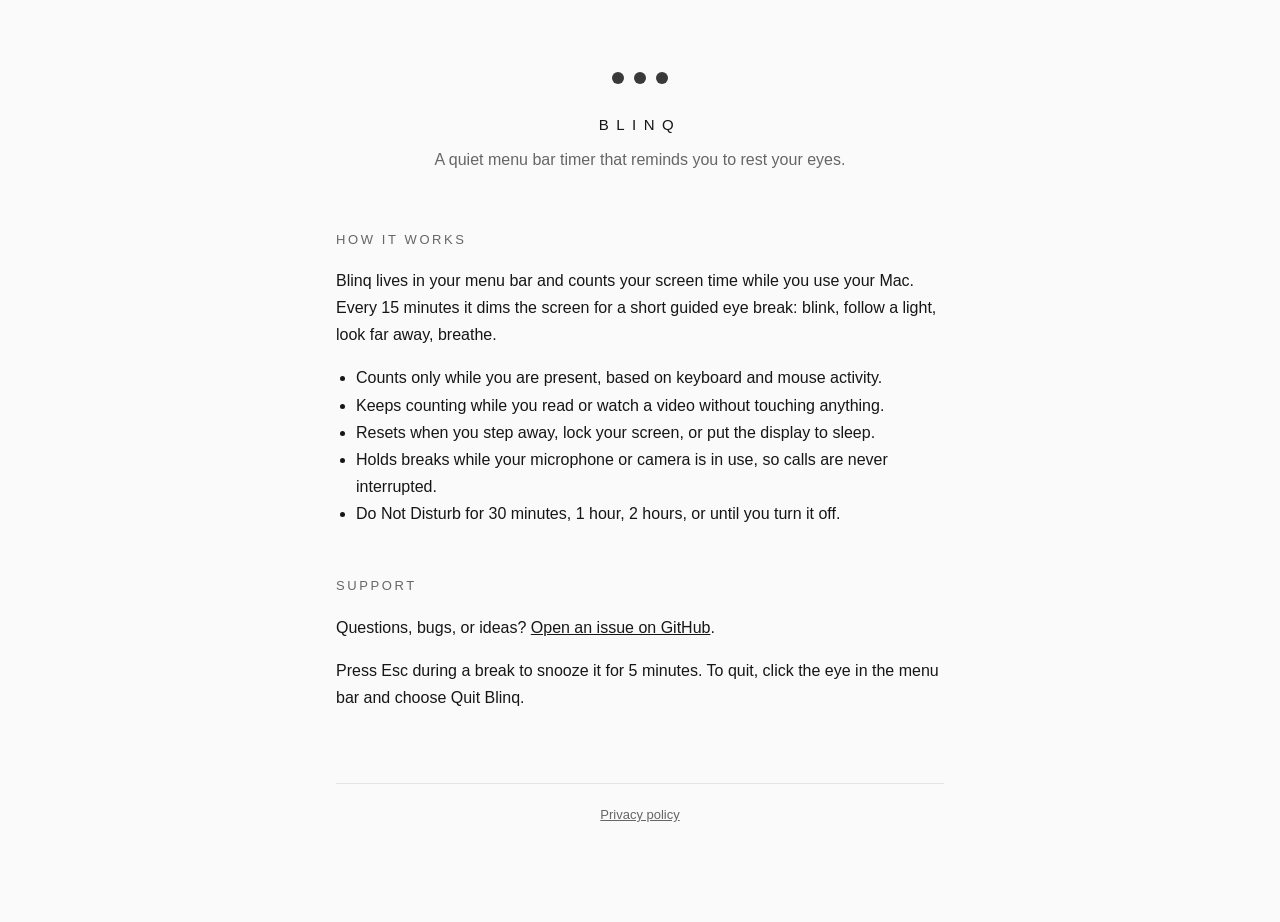
==== index.html @ 6f5367d4 "Add Blinq support and privacy pages Co-Authored-By: Claude Opus 5.5 <noreply@anthropic.com>" ====
<!doctype html>
<html lang="en"><head><meta charset="utf-8"><meta name="viewport" content="width=device-width,initial-scale=1">
<title>Blinq</title><link rel="icon" href="icon.png"><link rel="stylesheet" href="style.css"></head>
<body><main>
<div class="mark"><i></i><i></i><i></i></div>
<h1>Blinq</h1>
<p class="tag">A quiet menu bar timer that reminds you to rest your eyes.</p>

<h2>How it works</h2>
<p>Blinq lives in your menu bar and counts your screen time while you use your Mac. Every 15 minutes it dims the screen for a short guided eye break: blink, follow a light, look far away, breathe.</p>
<ul>
<li>Counts only while you are present, based on keyboard and mouse activity.</li>
<li>Keeps counting while you read or watch a video without touching anything.</li>
<li>Resets when you step away, lock your screen, or put the display to sleep.</li>
<li>Holds breaks while your microphone or camera is in use, so calls are never interrupted.</li>
<li>Do Not Disturb for 30 minutes, 1 hour, 2 hours, or until you turn it off.</li>
</ul>

<h2>Support</h2>
<p>Questions, bugs, or ideas? <a href="https://github.com/Physics-Morris/blinq/issues">Open an issue on GitHub</a>.</p>
<p>Press Esc during a break to snooze it for 5 minutes. To quit, click the eye in the menu bar and choose Quit Blinq.</p>

<footer><a href="privacy.html">Privacy policy</a></footer>
</main></body></html>
---- style.css ----
:root{--bg:#0e0e0e;--fg:#ececec;--muted:#8a8a8a;--line:#262626}
@media (prefers-color-scheme:light){:root:not([data-theme=dark]){--bg:#fafafa;--fg:#161616;--muted:#666;--line:#e3e3e3}}
*{box-sizing:border-box}
body{margin:0;background:var(--bg);color:var(--fg);font:16px/1.7 -apple-system,BlinkMacSystemFont,"Helvetica Neue",sans-serif}
main{max-width:640px;margin:0 auto;padding:72px 16px 96px}
.mark{display:flex;gap:10px;justify-content:center;margin-bottom:28px}
.mark i{width:12px;height:12px;border-radius:50%;background:var(--fg);opacity:.85;animation:b 3.4s ease-in-out infinite}
.mark i:nth-child(2){animation-delay:.15s}.mark i:nth-child(3){animation-delay:.3s}
@keyframes b{0%,86%,100%{transform:scaleY(1)}92%{transform:scaleY(.15)}}
h1{text-align:center;font-weight:400;letter-spacing:.5em;font-size:15px;text-transform:uppercase;margin:0 0 8px}
.tag{text-align:center;color:var(--muted);margin:0 0 56px}
h2{font-size:13px;font-weight:500;letter-spacing:.2em;text-transform:uppercase;color:var(--muted);margin:48px 0 8px}
a{color:inherit}
ul{padding-left:20px}
footer{margin-top:72px;padding-top:20px;border-top:1px solid var(--line);color:var(--muted);font-size:13px;text-align:center}
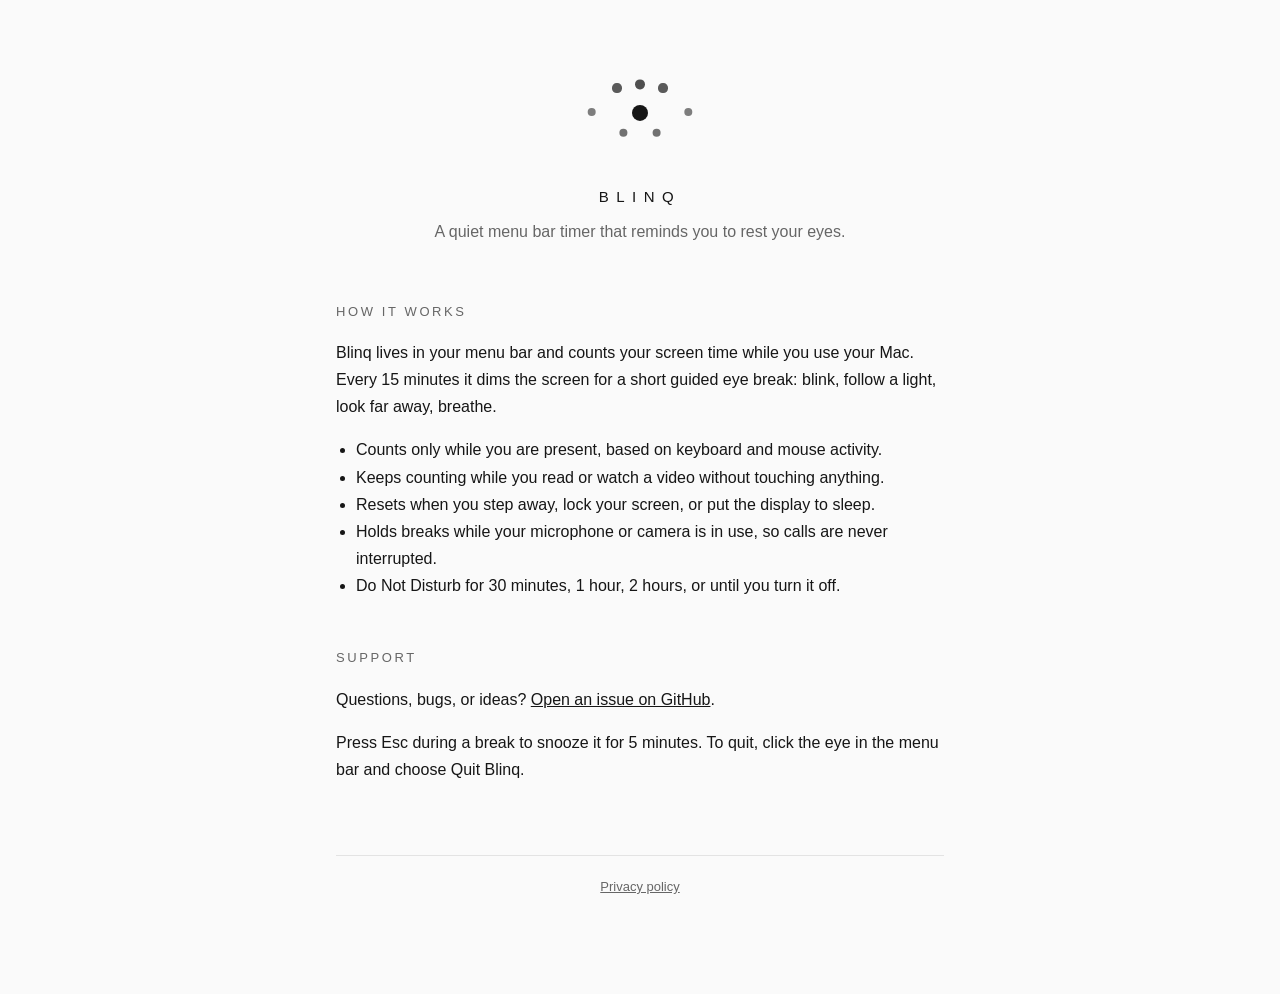
==== commit 865cc04f: "Use the eight-dot eye as the site mark Co-Authored-By: Claude Opus 5.5 <noreply@anthropic.com>" ====
--- a/index.html
+++ b/index.html
@@ -2,7 +2,7 @@
 <html lang="en"><head><meta charset="utf-8"><meta name="viewport" content="width=device-width,initial-scale=1">
 <title>Blinq</title><link rel="icon" href="icon.png"><link rel="stylesheet" href="style.css"></head>
 <body><main>
-<div class="mark"><i></i><i></i><i></i></div>
+<div class="eye" aria-hidden="true"><i style="--x:-48.3px;--y:0px;width:8.1px;height:8.1px;margin:-4.05px 0 0 -4.05px;opacity:0.55"></i><i style="--x:-23.0px;--y:-23.9px;width:9.1px;height:9.1px;margin:-4.55px 0 0 -4.55px;opacity:0.7"></i><i style="--x:-16.6px;--y:20.7px;width:8.6px;height:8.6px;margin:-4.3px 0 0 -4.3px;opacity:0.6"></i><i class="pupil" style="--x:0px;--y:0.9px;width:16.7px;height:16.7px;margin:-8.35px 0 0 -8.35px;opacity:1"></i><i style="--x:0px;--y:-27.6px;width:9.6px;height:9.6px;margin:-4.8px 0 0 -4.8px;opacity:0.75"></i><i style="--x:16.6px;--y:20.7px;width:8.6px;height:8.6px;margin:-4.3px 0 0 -4.3px;opacity:0.6"></i><i style="--x:23.0px;--y:-23.9px;width:9.1px;height:9.1px;margin:-4.55px 0 0 -4.55px;opacity:0.7"></i><i style="--x:48.3px;--y:0px;width:8.1px;height:8.1px;margin:-4.05px 0 0 -4.05px;opacity:0.55"></i></div>
 <h1>Blinq</h1>
 <p class="tag">A quiet menu bar timer that reminds you to rest your eyes.</p>
 
--- a/style.css
+++ b/style.css
@@ -3,10 +3,12 @@
 *{box-sizing:border-box}
 body{margin:0;background:var(--bg);color:var(--fg);font:16px/1.7 -apple-system,BlinkMacSystemFont,"Helvetica Neue",sans-serif}
 main{max-width:640px;margin:0 auto;padding:72px 16px 96px}
-.mark{display:flex;gap:10px;justify-content:center;margin-bottom:28px}
-.mark i{width:12px;height:12px;border-radius:50%;background:var(--fg);opacity:.85;animation:b 3.4s ease-in-out infinite}
-.mark i:nth-child(2){animation-delay:.15s}.mark i:nth-child(3){animation-delay:.3s}
-@keyframes b{0%,86%,100%{transform:scaleY(1)}92%{transform:scaleY(.15)}}
+.eye{position:relative;width:120px;height:80px;margin:0 auto 32px}
+.eye i{position:absolute;left:50%;top:50%;border-radius:50%;background:var(--fg);transform:translate(var(--x),var(--y));animation:blink 4.2s cubic-bezier(.3,.7,.4,1.4) infinite}
+.eye i.pupil{animation:blink 4.2s cubic-bezier(.3,.7,.4,1.4) infinite,glance 7s ease-in-out infinite}
+@keyframes blink{0%,84%,100%{transform:translate(var(--x),var(--y))}90%{transform:translate(calc(var(--x)*.92),0) scale(.75)}}
+@keyframes glance{0%,100%{translate:-9px 0}50%{translate:9px 0}}
+@media (prefers-reduced-motion:reduce){.eye i{animation:none!important}}
 h1{text-align:center;font-weight:400;letter-spacing:.5em;font-size:15px;text-transform:uppercase;margin:0 0 8px}
 .tag{text-align:center;color:var(--muted);margin:0 0 56px}
 h2{font-size:13px;font-weight:500;letter-spacing:.2em;text-transform:uppercase;color:var(--muted);margin:48px 0 8px}
